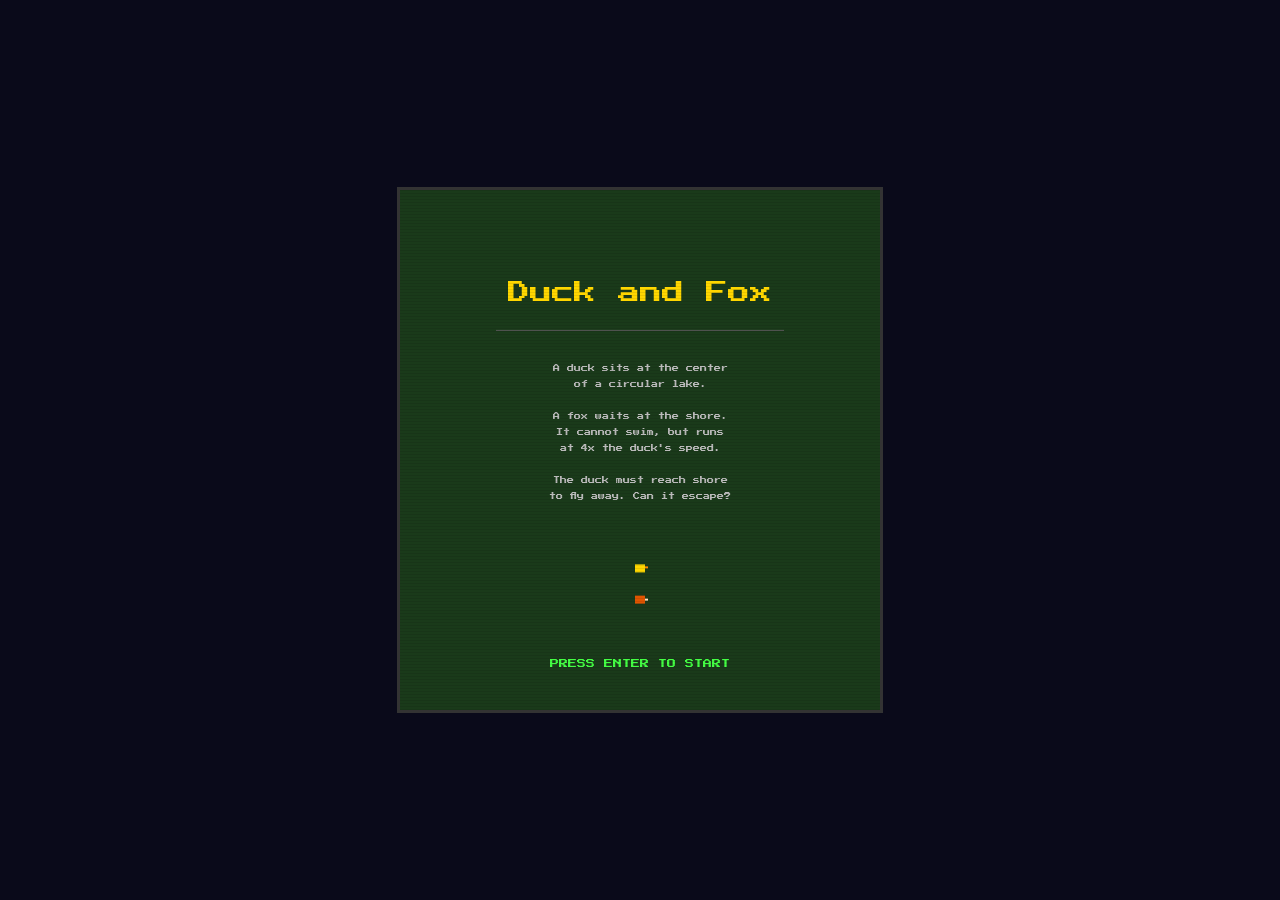
==== docs/duck-and-fox/index.html @ de6d9648 "Duck and Fox: retro arcade puzzle game" ====
<!DOCTYPE html>
<html lang="en">
<head>
  <meta charset="UTF-8">
  <meta name="viewport" content="width=device-width, initial-scale=1.0">
  <title>Duck and Fox</title>
  <link rel="preconnect" href="https://fonts.googleapis.com">
  <link href="https://fonts.googleapis.com/css2?family=Press+Start+2P&display=swap" rel="stylesheet">
  <link rel="stylesheet" href="style.css">
</head>
<body>
  <canvas id="game"></canvas>
  <script type="module" src="js/main.js"></script>
</body>
</html>
---- docs/duck-and-fox/style.css ----
*, *::before, *::after {
  margin: 0;
  padding: 0;
  box-sizing: border-box;
}

body {
  background: #0a0a1a;
  display: flex;
  align-items: center;
  justify-content: center;
  min-height: 100vh;
  overflow: hidden;
}

canvas#game {
  image-rendering: pixelated;
  image-rendering: crisp-edges;
  border: 3px solid #333;
}
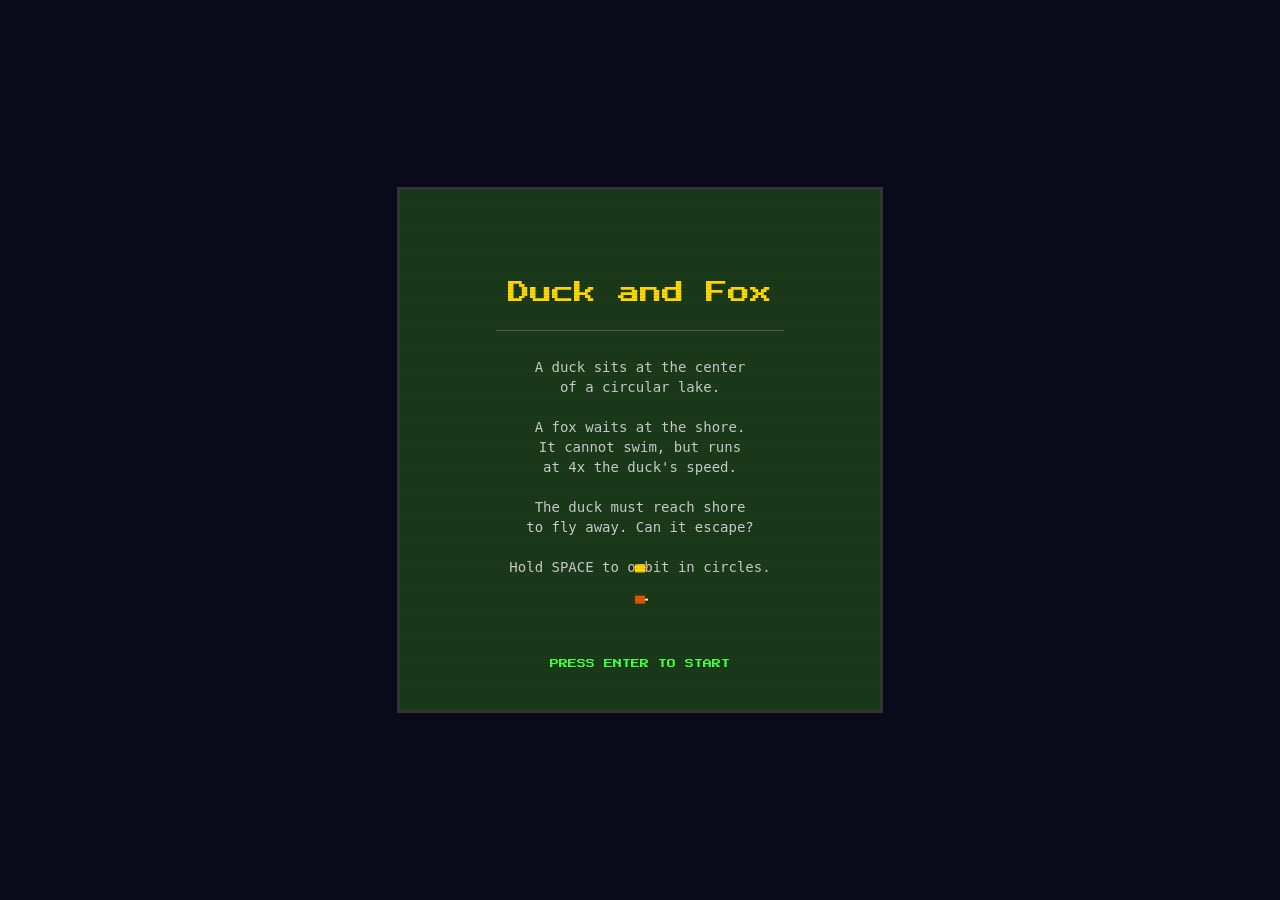
==== commit 258227b8: "Fix Space key in regular browsers: capture-phase listener, focusable canvas" ====
--- a/docs/duck-and-fox/index.html
+++ b/docs/duck-and-fox/index.html
@@ -9,7 +9,7 @@
   <link rel="stylesheet" href="style.css">
 </head>
 <body>
-  <canvas id="game"></canvas>
+  <canvas id="game" tabindex="0"></canvas>
   <script type="module" src="js/main.js"></script>
 </body>
 </html>
--- a/docs/duck-and-fox/style.css
+++ b/docs/duck-and-fox/style.css
@@ -17,4 +17,5 @@
   image-rendering: pixelated;
   image-rendering: crisp-edges;
   border: 3px solid #333;
+  outline: none;
 }
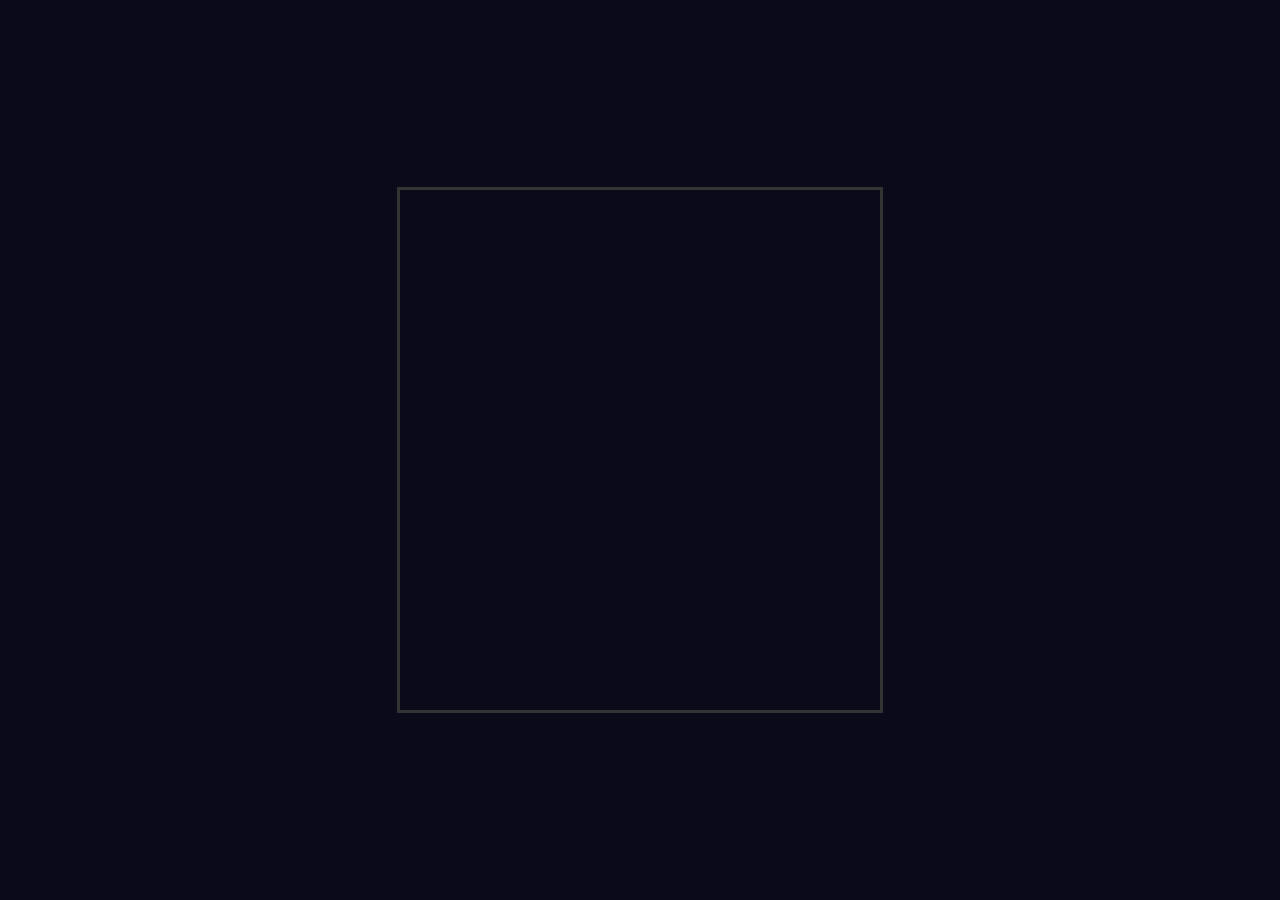
==== commit 06d2be05: "Add mobile touch controls: virtual joystick + orbit button" ====
--- a/docs/duck-and-fox/index.html
+++ b/docs/duck-and-fox/index.html
@@ -2,7 +2,7 @@
 <html lang="en">
 <head>
   <meta charset="UTF-8">
-  <meta name="viewport" content="width=device-width, initial-scale=1.0">
+  <meta name="viewport" content="width=device-width, initial-scale=1.0, maximum-scale=1, user-scalable=no">
   <title>Duck and Fox</title>
   <link rel="preconnect" href="https://fonts.googleapis.com">
   <link href="https://fonts.googleapis.com/css2?family=Press+Start+2P&display=swap" rel="stylesheet">
--- a/docs/duck-and-fox/style.css
+++ b/docs/duck-and-fox/style.css
@@ -18,4 +18,8 @@
   image-rendering: crisp-edges;
   border: 3px solid #333;
   outline: none;
+  max-width: calc(100vw - 8px);
+  touch-action: none;
+  -webkit-touch-callout: none;
+  user-select: none;
 }
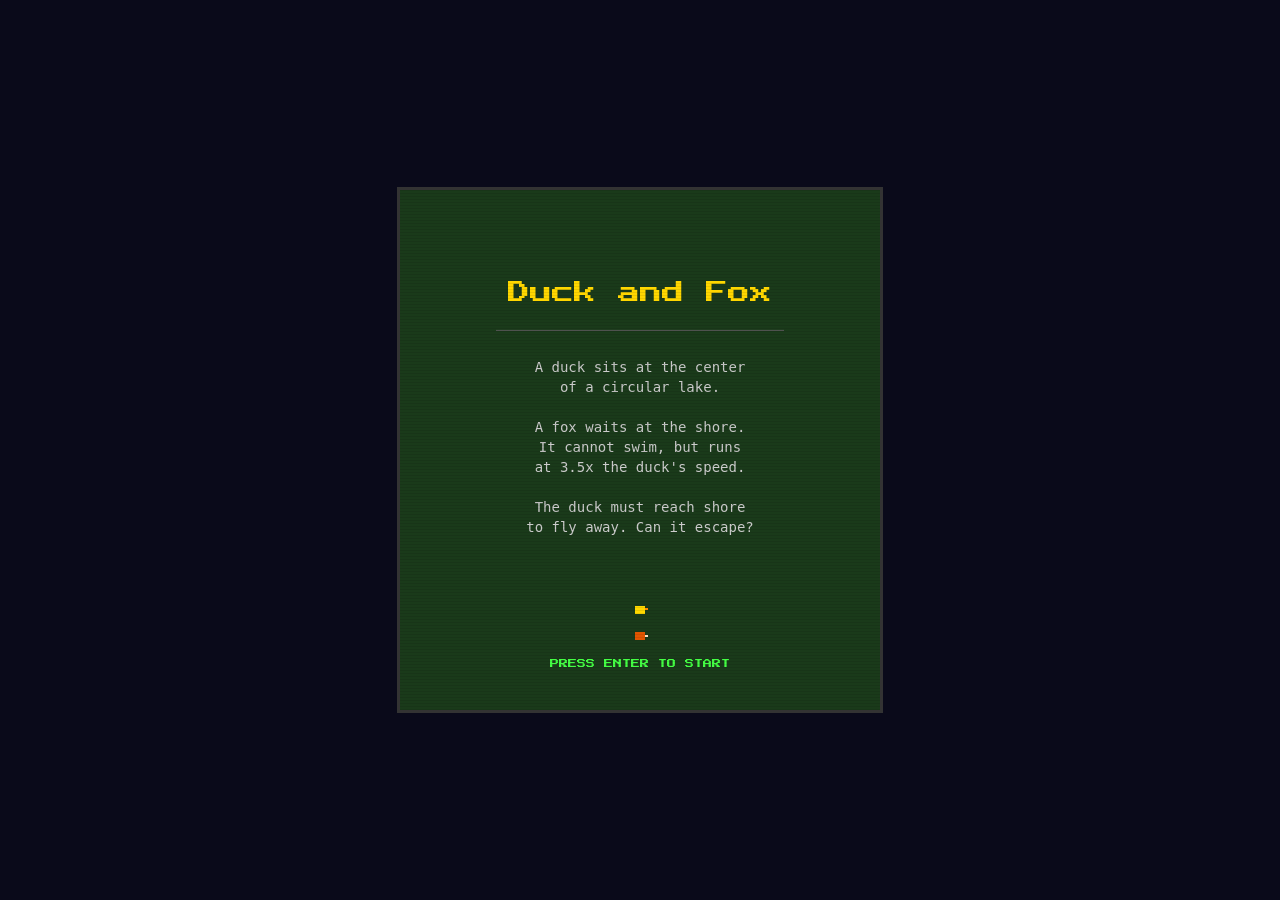
==== commit a8441b1d: "Add GoatCounter analytics" ====
--- a/docs/duck-and-fox/index.html
+++ b/docs/duck-and-fox/index.html
@@ -10,6 +10,8 @@
 </head>
 <body>
   <canvas id="game" tabindex="0"></canvas>
+  <script data-goatcounter="https://retro-puzzles.goatcounter.com/count"
+        async src="//gc.zgo.at/count.js"></script>
   <script type="module" src="js/main.js"></script>
 </body>
 </html>
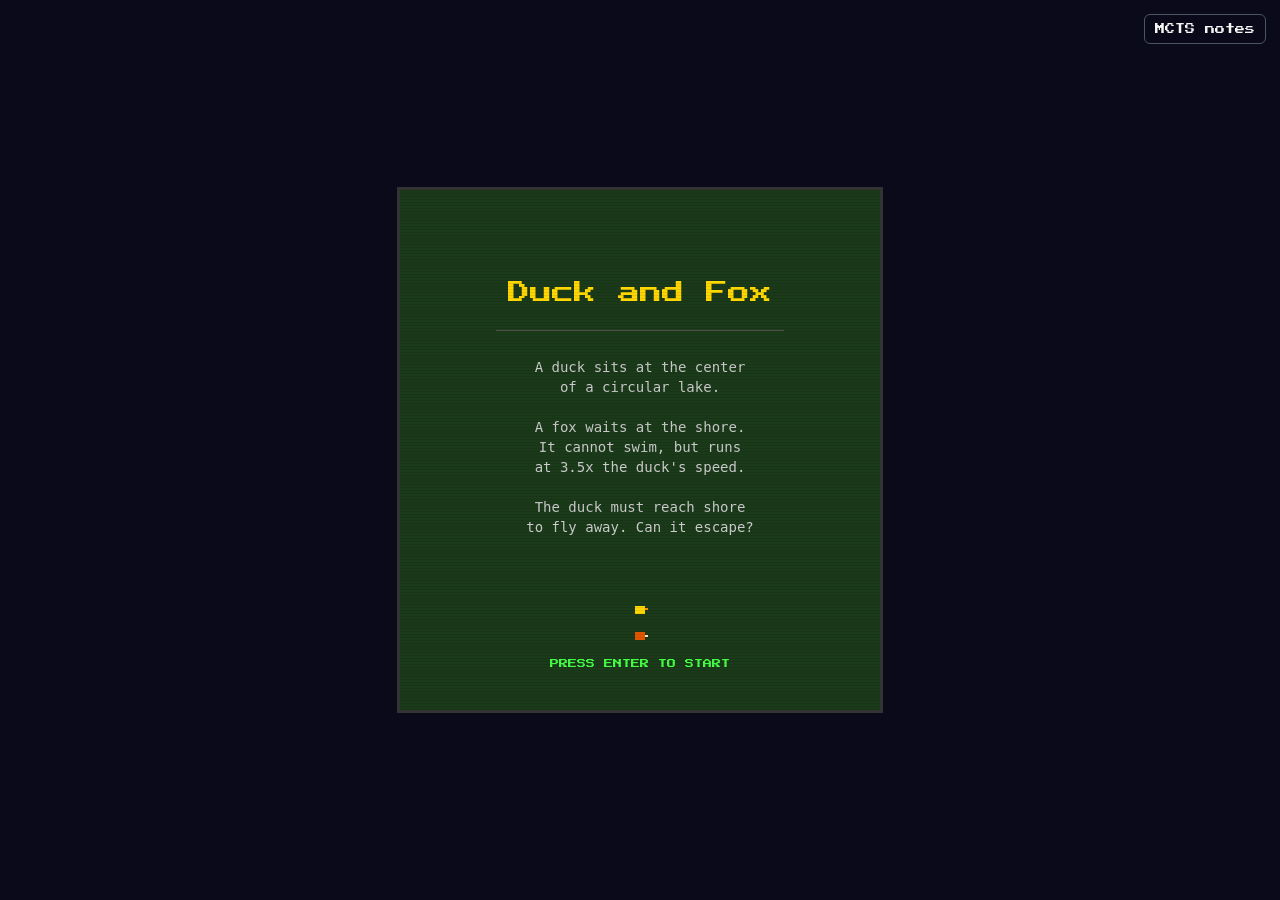
==== commit 11e5110e: "Add Duck and Fox MCTS notes" ====
--- a/docs/duck-and-fox/index.html
+++ b/docs/duck-and-fox/index.html
@@ -9,6 +9,7 @@
   <link rel="stylesheet" href="style.css">
 </head>
 <body>
+  <a class="mcts-notes-link" href="mcts.html">MCTS notes</a>
   <canvas id="game" tabindex="0"></canvas>
   <script data-goatcounter="https://retro-puzzles.goatcounter.com/count"
         async src="//gc.zgo.at/count.js"></script>
--- a/docs/duck-and-fox/style.css
+++ b/docs/duck-and-fox/style.css
@@ -23,3 +23,31 @@
   -webkit-touch-callout: none;
   user-select: none;
 }
+
+.mcts-notes-link {
+  position: fixed;
+  top: 14px;
+  right: 14px;
+  z-index: 5;
+  padding: 8px 10px;
+  border: 1px solid #4b5563;
+  border-radius: 6px;
+  background: rgba(10, 10, 26, 0.86);
+  color: #f5f5f5;
+  font: 10px/1.2 "Press Start 2P", monospace;
+  text-decoration: none;
+}
+
+.mcts-notes-link:hover {
+  border-color: #facc15;
+  color: #facc15;
+}
+
+@media (max-width: 560px) {
+  .mcts-notes-link {
+    top: 8px;
+    right: 8px;
+    padding: 7px 8px;
+    font-size: 8px;
+  }
+}
